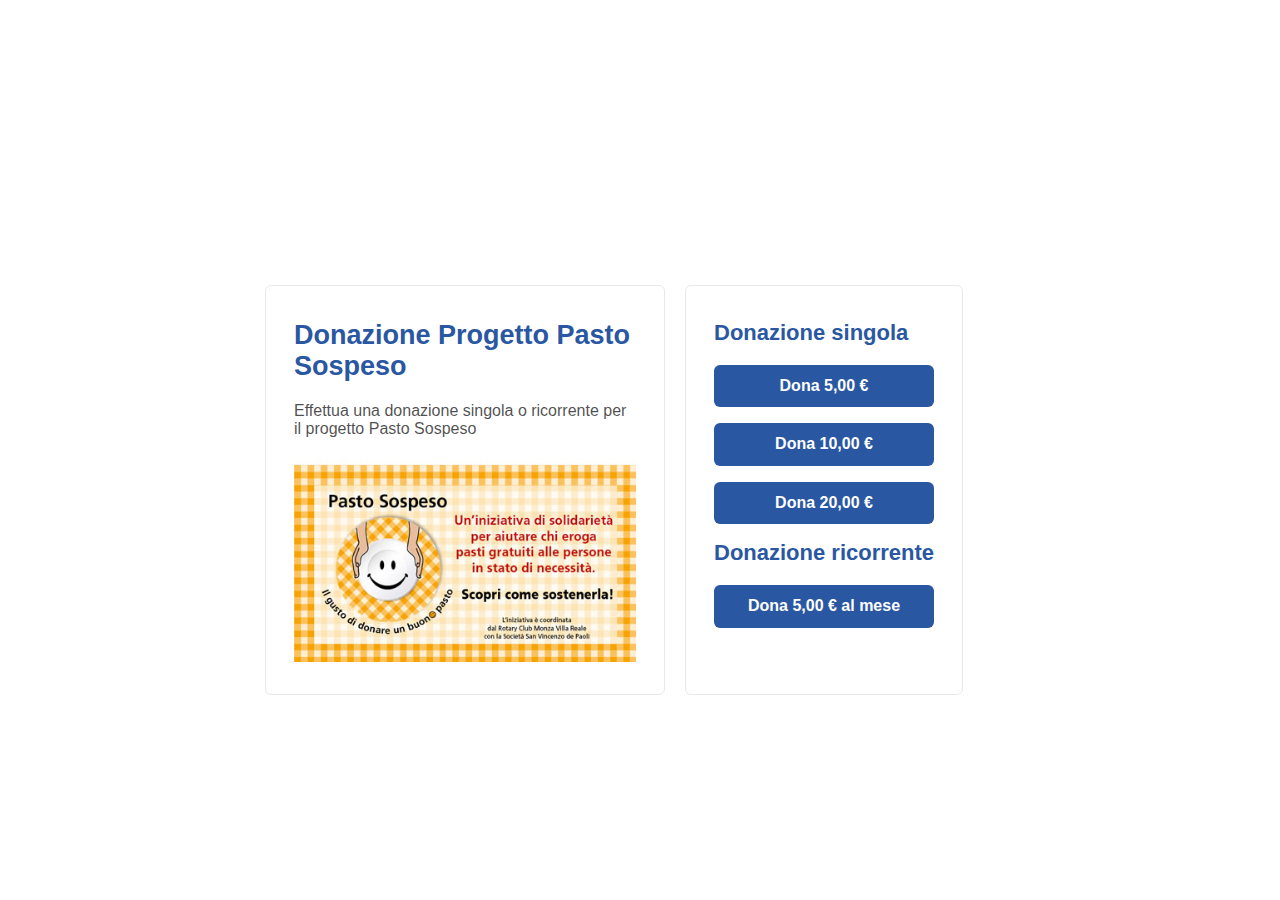
==== index.html @ 009fcd59 "Pasto sospeso" ====
<!DOCTYPE html>
<html lang="en">
  <head>
    <meta charset="utf-8" />
    <title>Rotary Club Monza Villa Reale: Donazioni</title>
    <meta name="description" content="Pagina di donazione Rotary Club Monza Villa Reale" />
     <meta name="robots" content="noindex">

    <link rel="icon" href="favicon.ico" type="image/x-icon" />
    <link rel="stylesheet" href="css/normalize.css" />
    <link rel="stylesheet" href="css/global.css" />
    <!-- Load Stripe.js on your website. -->
    <script src="https://js.stripe.com/v3/"></script>
  </head>

  <body>
    <div class="sr-root">
      <div class="sr-main" style="display: flex;">
        <header class="sr-header">
          <div class="sr-header__logo"></div>
        </header>
        <div class="sr-container">

          <section class="container"> <h1>Donazione Progetto Pasto Sospeso</h1> <p>Effettua una donazione singola o ricorrente per il progetto Pasto Sospeso</p> <img src="psban.jpg"> </section>

          <section class="container">
            <h2>Donazione singola</h2>
            <button
              data-checkout-mode="payment"
              data-price-id="price_1Hu3ZQIT7gPyyIqs8YcpdMVZ"
            >
              Dona 5,00 €
            </button>
            <button
              data-checkout-mode="payment"
              data-price-id="price_1Hu3ZQIT7gPyyIqsh3HL1ruh"
            >
              Dona 10,00 €
            </button>
            <button
              data-checkout-mode="payment"
              data-price-id="price_1Hu3ZQIT7gPyyIqsol3q0xQT"
            >
              Dona 20,00 €
            </button>
            <h2 style="margin-top: 1rem;">Donazione ricorrente</h2>
            <button
              data-checkout-mode="subscription"
              data-price-id="price_1HxcAeIT7gPyyIqsZuQXYiHu"
            >
              Dona 5,00 € al mese
            </button>
          </section>

        </div>
        <div id="error-message"></div>
      </div>
    </div>
    <!--<div class="banner">
      <span>
        This is a
        <a href="https://github.com/stripe-samples"> Stripe Sample </a> on how
        to use Stripe Checkout on GitHub Pages.
        <a
          href="https://github.com/stripe-samples/github-pages-stripe-checkout"
        >
          View code on GitHub.
        </a>
      </span>
    </div>-->

    <script>
      // Replace with your own publishable key: https://dashboard.stripe.com/test/apikeys
      var PUBLISHABLE_KEY = 'pk_live_51Hu36MIT7gPyyIqsha17vFlfW82lDTzbxuQTQx61jVatVdYO3In7Ue0PzQRlsSOGjuE1mmaCwJtxnMBltozPjLQB00VCsqaCKW';
      // Replace with the domain you want your users to be redirected back to after payment
      var DOMAIN = location.href.replace(/[^/]*$/, '');

      var stripe = Stripe(PUBLISHABLE_KEY);

      // Handle any errors from Checkout
      var handleResult = function (result) {
        if (result.error) {
          var displayError = document.getElementById('error-message');
          displayError.textContent = result.error.message;
        }
      };

      document.querySelectorAll('button').forEach(function (button) {
        button.addEventListener('click', function (e) {
          var mode = e.target.dataset.checkoutMode;
          var priceId = e.target.dataset.priceId;
          var items = [{ price: priceId, quantity: 1 }];

          // Make the call to Stripe.js to redirect to the checkout page
          // with the sku or plan ID.
          stripe
            .redirectToCheckout({
              mode: mode,
              lineItems: items,
              successUrl:
                DOMAIN + 'success.html?session_id={CHECKOUT_SESSION_ID}',
              cancelUrl:
                DOMAIN + 'canceled.html?session_id={CHECKOUT_SESSION_ID}',
            })
            .then(handleResult);
        });
      });
    </script>
  </body>
</html>
---- css/global.css ----
/* Variables */
:root {
  --gray-offset: rgba(0, 0, 0, 0.03);
  --gray-border: rgba(0, 0, 0, 0.15);
  --gray-light: rgba(0, 0, 0, 0.4);
  --gray-mid: rgba(0, 0, 0, 0.7);
  --gray-dark: rgba(0, 0, 0, 0.9);
  --body-color: var(--gray-mid);
  --headline-color: var(--gray-dark);
  --accent-color: #2A57A2;
  --body-font-family: -apple-system, BlinkMacSystemFont, sans-serif;
  --radius: 6px;
  --logo-image: url("http://www.rotarymonzavillareale.it/templates/rotary-2014/images/logo.png");
  --form-width: 750px;
}

/* Base */
* {
  box-sizing: border-box;
}
body {
  font-family: var(--body-font-family);
  font-size: 16px;
  color: var(--body-color);
  -webkit-font-smoothing: antialiased;
}
h1,
h2,
h3,
h4,
h5,
h6 {
  color: var(--body-color);
  margin-top: 2px;
  margin-bottom: 4px;
}
h1 {
  font-size: 27px;
  color: var(--headline-color);
}
h2 {
  font-size: 22px;
  color: var(--headline-color);
}
h4 {
  font-weight: 500;
  font-size: 14px;
  color: var(--gray-light);
}

/* Layout */
.sr-root {
  display: flex;
  flex-direction: row;
  width: 100%;
  max-width: 980px;
  padding: 48px;
  align-content: center;
  justify-content: center;
  height: auto;
  min-height: 100vh;
  margin: 0 auto;
}
.sr-header {
  margin-bottom: 32px;
}
.sr-header a {
  display: block;
}
.sr-payment-summary {
  margin-bottom: 20px;
}
.sr-main,
.sr-content {
  display: flex;
  flex-direction: column;
  justify-content: center;
  height: 100%;
  align-self: center;
}
.sr-main {
  width: var(--form-width);
}
.sr-content {
  padding-left: 48px;
}
.sr-header__logo {
  background-image: var(--logo-image);
  height: 48px;
  background-size: contain;
  background-repeat: no-repeat;
  width: 100%;
}
.sr-legal-text {
  color: var(--gray-light);
  text-align: center;
  font-size: 13px;
  line-height: 17px;
  margin-top: 12px;
}
.sr-field-error {
  color: var(--accent-color);
  text-align: left;
  font-size: 13px;
  line-height: 17px;
  margin-top: 12px;
}

/* Form */
.sr-form-row {
  margin: 16px 0;
}
label {
  font-size: 13px;
  font-weight: 500;
  margin-bottom: 8px;
  display: inline-block;
}

/* Inputs */
.sr-input,
.sr-select,
input[type="text"],
input[type="number"] {
  border: 1px solid var(--gray-border);
  border-radius: var(--radius);
  padding: 5px 12px;
  height: 44px;
  width: 100%;
  transition: box-shadow 0.2s ease;
  background: white;
  -moz-appearance: none;
  -webkit-appearance: none;
  appearance: none;
  color: #32325d;
}
.sr-input:focus,
input[type="text"]:focus,
button:focus,
.focused {
  box-shadow: 0 0 0 1px rgba(50, 151, 211, 0.3), 0 1px 1px 0 rgba(0, 0, 0, 0.07),
    0 0 0 4px rgba(50, 151, 211, 0.3);
  outline: none;
  z-index: 9;
}
.sr-input::placeholder,
input[type="text"]::placeholder,
input[type="number"]::placeholder {
  color: var(--gray-light);
}

/* Checkbox */
.sr-checkbox-label {
  position: relative;
  cursor: pointer;
}

.sr-checkbox-label input {
  opacity: 0;
  margin-right: 6px;
}

.sr-checkbox-label .sr-checkbox-check {
  position: absolute;
  left: 0;
  height: 16px;
  width: 16px;
  background-color: white;
  border: 1px solid var(--gray-border);
  border-radius: 4px;
  transition: all 0.2s ease;
}

.sr-checkbox-label input:focus ~ .sr-checkbox-check {
  box-shadow: 0 0 0 1px rgba(50, 151, 211, 0.3), 0 1px 1px 0 rgba(0, 0, 0, 0.07),
    0 0 0 4px rgba(50, 151, 211, 0.3);
  outline: none;
}

.sr-checkbox-label input:checked ~ .sr-checkbox-check {
  background-color: var(--accent-color);
  background-image: url("https://storage.googleapis.com/stripe-sample-images/icon-checkmark.svg");
  background-repeat: no-repeat;
  background-size: 16px;
  background-position: -1px -1px;
}

/* Select */
.sr-select {
  display: block;
  height: 44px;
  margin: 0;
  background-image: url("https://storage.googleapis.com/stripe-sample-images/icon-chevron-down.svg");
  background-repeat: no-repeat, repeat;
  background-position: right 12px top 50%, 0 0;
  background-size: 0.65em auto, 100%;
}
.sr-select:after {
}
.sr-select::-ms-expand {
  display: none;
}
.sr-select:hover {
  cursor: pointer;
}
.sr-select:focus {
  box-shadow: 0 0 0 1px rgba(50, 151, 211, 0.3), 0 1px 1px 0 rgba(0, 0, 0, 0.07),
    0 0 0 4px rgba(50, 151, 211, 0.3);
  outline: none;
}
.sr-select option {
  font-weight: 400;
}
.sr-select:invalid {
  color: var(--gray-light);
  background-opacity: 0.4;
}

/* Combo inputs */
.sr-combo-inputs {
  display: flex;
  flex-direction: column;
}
.sr-combo-inputs input,
.sr-combo-inputs .sr-select {
  border-radius: 0;
  border-bottom: 0;
}
.sr-combo-inputs > input:first-child,
.sr-combo-inputs > .sr-select:first-child {
  border-radius: var(--radius) var(--radius) 0 0;
}
.sr-combo-inputs > input:last-child,
.sr-combo-inputs > .sr-select:last-child {
  border-radius: 0 0 var(--radius) var(--radius);
  border-bottom: 1px solid var(--gray-border);
}
.sr-combo-inputs > .sr-combo-inputs-row:last-child input:first-child {
  border-radius: 0 0 0 var(--radius);
  border-bottom: 1px solid var(--gray-border);
}
.sr-combo-inputs > .sr-combo-inputs-row:last-child input:last-child {
  border-radius: 0 0 var(--radius) 0;
  border-bottom: 1px solid var(--gray-border);
}
.sr-combo-inputs > .sr-combo-inputs-row:first-child input:first-child {
  border-radius: var(--radius) 0 0 0;
}
.sr-combo-inputs > .sr-combo-inputs-row:first-child input:last-child {
  border-radius: 0 var(--radius) 0 0;
}
.sr-combo-inputs > .sr-combo-inputs-row:first-child input:only-child {
  border-radius: var(--radius) var(--radius) 0 0;
}
.sr-combo-inputs-row {
  width: 100%;
  display: flex;
}

.sr-combo-inputs-row > input {
  width: 100%;
  border-radius: 0;
}

.sr-combo-inputs-row > input:first-child:not(:only-child) {
  border-right: 0;
}

.sr-combo-inputs-row:not(:first-of-type) .sr-input {
  border-radius: 0 0 var(--radius) var(--radius);
}

/* Buttons and links */
button {
  background: var(--accent-color);
  border-radius: var(--radius);
  color: white;
  border: 0;
  padding: 12px 16px;
  margin-top: 16px;
  font-weight: 600;
  cursor: pointer;
  transition: all 0.2s ease;
  display: block;
}
button:hover {
  filter: contrast(115%);
}
button:active {
  transform: translateY(0px) scale(0.98);
  filter: brightness(0.9);
}
button:disabled {
  opacity: 0.5;
  cursor: none;
}

.sr-payment-form button,
.fullwidth {
  width: 100%;
}

a {
  color: var(--accent-color);
  text-decoration: none;
  transition: all 0.2s ease;
}

a:hover {
  filter: brightness(0.8);
}

a:active {
  filter: brightness(0.5);
}

/* Code block */
.sr-callout {
  background: var(--gray-offset);
  padding: 12px;
  border-radius: var(--radius);
  max-height: 200px;
  overflow: auto;
}
code,
pre {
  font-family: "SF Mono", "IBM Plex Mono", "Menlo", monospace;
  font-size: 12px;
}

/* Stripe Element placeholder */
.sr-card-element {
  padding-top: 12px;
}

/* Responsiveness */
@media (max-width: 720px) {
  .sr-root {
    flex-direction: column;
    justify-content: flex-start;
    padding: 48px 20px;
    min-width: 320px;
  }

  .sr-header__logo {
    background-position: center;
  }

  .sr-payment-summary {
    text-align: center;
  }

  .sr-content {
    display: none;
  }

  .sr-main {
    width: 100%;
  }
}

/* Pasha styles – Brand-overrides, can split these out */
:root {
  --accent-color: #2A57A2;
  --headline-color: var(--accent-color);
  --logo-image: url("http://www.rotarymonzavillareale.it/templates/rotary-2014/images/logo.png");
}

.pasha-image-stack {
  display: grid;
  grid-gap: 12px;
  grid-template-columns: auto auto;
}

.pasha-image-stack img,
.pasha-image img {
  border-radius: var(--radius);
  background-color: var(--gray-border);
  box-shadow: 0 7px 14px 0 rgba(50, 50, 93, 0.1),
    0 3px 6px 0 rgba(0, 0, 0, 0.07);
  transition: all 0.8s ease;
  opacity: 0;
}

.pasha-image {
  text-align: center;
  margin-top: 20px;
}

.pasha-image img {
  opacity: 1;
}

.pasha-image-stack img:nth-child(1) {
  transform: translate(30px, 15px);
  opacity: 1;
}
.pasha-image-stack img:nth-child(2) {
  transform: translate(-28px, 0px);
  opacity: 1;
}
.pasha-image-stack img:nth-child(3) {
  transform: translate(64px, -50px);
  opacity: 1;
}

/* todo: spinner/processing state, errors, animations */

.spinner,
.spinner:before,
.spinner:after {
  border-radius: 50%;
}
.spinner {
  color: #ffffff;
  font-size: 22px;
  text-indent: -99999px;
  margin: 0px auto;
  position: relative;
  width: 20px;
  height: 20px;
  box-shadow: inset 0 0 0 2px;
  -webkit-transform: translateZ(0);
  -ms-transform: translateZ(0);
  transform: translateZ(0);
}
.spinner:before,
.spinner:after {
  position: absolute;
  content: "";
}
.spinner:before {
  width: 10.4px;
  height: 20.4px;
  background: var(--accent-color);
  border-radius: 20.4px 0 0 20.4px;
  top: -0.2px;
  left: -0.2px;
  -webkit-transform-origin: 10.4px 10.2px;
  transform-origin: 10.4px 10.2px;
  -webkit-animation: loading 2s infinite ease 1.5s;
  animation: loading 2s infinite ease 1.5s;
}
.spinner:after {
  width: 10.4px;
  height: 10.2px;
  background: var(--accent-color);
  border-radius: 0 10.2px 10.2px 0;
  top: -0.1px;
  left: 10.2px;
  -webkit-transform-origin: 0px 10.2px;
  transform-origin: 0px 10.2px;
  -webkit-animation: loading 2s infinite ease;
  animation: loading 2s infinite ease;
}
@-webkit-keyframes loading {
  0% {
    -webkit-transform: rotate(0deg);
    transform: rotate(0deg);
  }
  100% {
    -webkit-transform: rotate(360deg);
    transform: rotate(360deg);
  }
}
@keyframes loading {
  0% {
    -webkit-transform: rotate(0deg);
    transform: rotate(0deg);
  }
  100% {
    -webkit-transform: rotate(360deg);
    transform: rotate(360deg);
  }
}

/* Custom */
.sr-container {
  display: flex;
}
.container {
  border: 1px solid #e8e8e8;
  border-radius: 6px;
  padding: 32px 28px;
  display: flex;
  flex-direction: column;
  max-width: 400px;
  min-width: 250px;
}

.container .pasha-image-stack {
  margin-top: 20px;
}

.container:first-of-type {
  margin-right: 20px;
}

.quantity-setter {
  display: flex;
  justify-content: center;
  margin-top: 20px;
}

.quantity-setter input {
  border-radius: 0;
  width: 50px;
  padding: 0;
  text-align: center;
}

.quantity-setter .increment-btn {
  margin-top: 0;
  border-radius: 0;
  border: 1px solid var(--accent-color);
}

input[type="number"]::-webkit-inner-spin-button,
input[type="number"]::-webkit-outer-spin-button {
  -webkit-appearance: none;
  margin: 0;
}

/* Animated form */

.sr-root {
  animation: 0.4s form-in;
  animation-fill-mode: both;
  animation-timing-function: ease;
}

.sr-payment-form .sr-form-row {
  animation: 0.4s field-in;
  animation-fill-mode: both;
  animation-timing-function: ease;
  transform-origin: 50% 0%;
}

/* need saas for loop :D  */
.sr-payment-form .sr-form-row:nth-child(1) {
  animation-delay: 0;
}
.sr-payment-form .sr-form-row:nth-child(2) {
  animation-delay: 60ms;
}
.sr-payment-form .sr-form-row:nth-child(3) {
  animation-delay: 120ms;
}
.sr-payment-form .sr-form-row:nth-child(4) {
  animation-delay: 180ms;
}
.sr-payment-form .sr-form-row:nth-child(5) {
  animation-delay: 240ms;
}
.sr-payment-form .sr-form-row:nth-child(6) {
  animation-delay: 300ms;
}
.hidden {
  display: none !important;
}

.banner {
  max-width: 825px;
  margin: 0 auto;
  padding: 0 22px;
  font-size: 14px;
  background: white;
  color: #6a7c94;
  border-radius: 22px;
  box-shadow: 0px 2px 2px rgba(0, 0, 0, 0.15);
  display: flex;
  align-items: center;
  box-sizing: border-box;
  padding: 15px;
  line-height: 1.15;
  position: absolute;
  bottom: 2vh;
  left: 0;
  right: 0;
  text-align: center;
  justify-content: center;
}

@keyframes field-in {
  0% {
    opacity: 0;
    transform: translateY(8px) scale(0.95);
  }
  100% {
    opacity: 1;
    transform: translateY(0px) scale(1);
  }
}

@keyframes form-in {
  0% {
    opacity: 0;
    transform: scale(0.98);
  }
  100% {
    opacity: 1;
    transform: scale(1);
  }
}
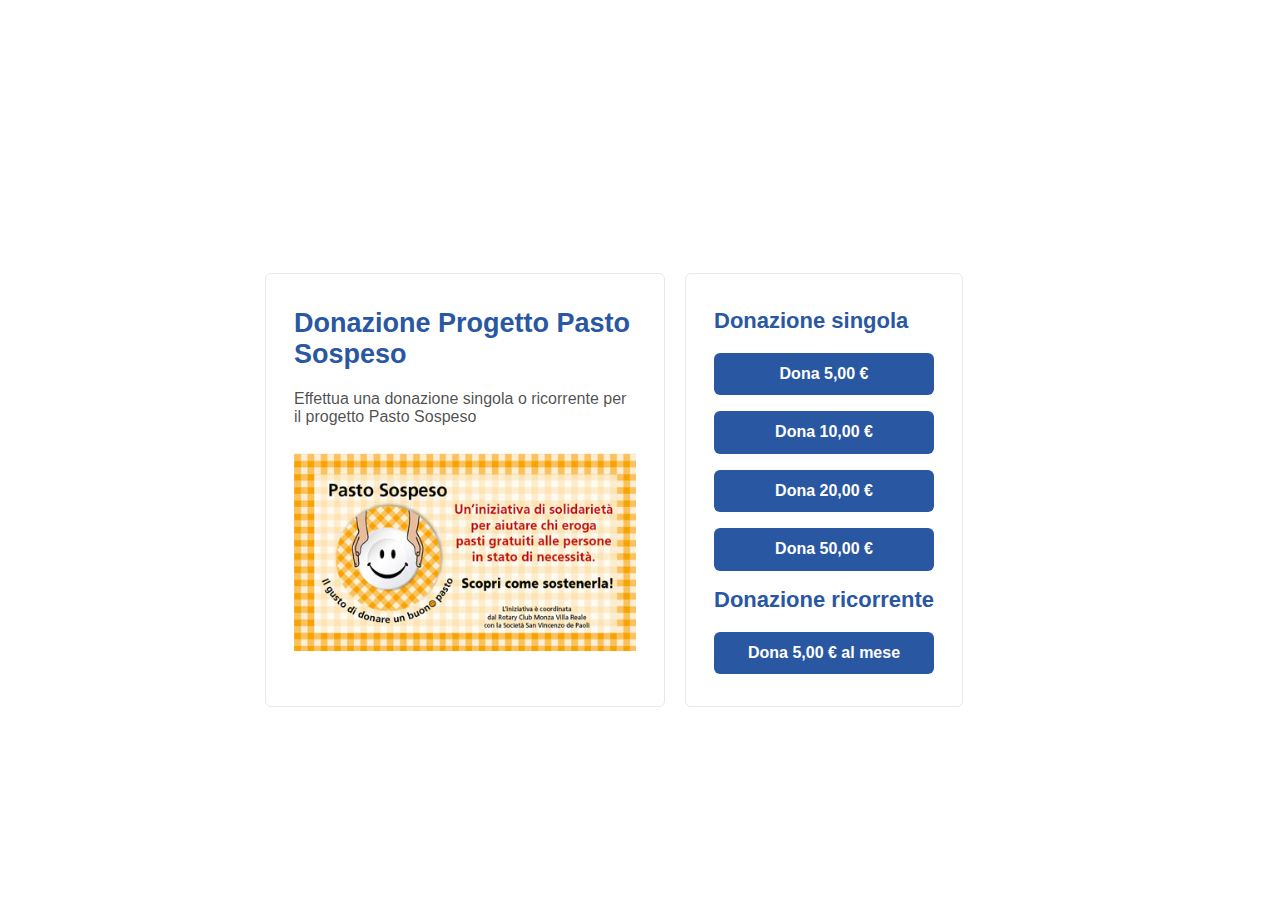
==== commit cf028d21: "Update index.html" ====
--- a/index.html
+++ b/index.html
@@ -27,26 +27,32 @@
             <h2>Donazione singola</h2>
             <button
               data-checkout-mode="payment"
-              data-price-id="price_1Hu3ZQIT7gPyyIqs8YcpdMVZ"
+              data-price-id="price_1L1FqXIT7gPyyIqsgAVmNUXW"
             >
               Dona 5,00 €
             </button>
             <button
               data-checkout-mode="payment"
-              data-price-id="price_1Hu3ZQIT7gPyyIqsh3HL1ruh"
+              data-price-id="price_1L1FqXIT7gPyyIqshgOmnKkX"
             >
               Dona 10,00 €
             </button>
             <button
               data-checkout-mode="payment"
-              data-price-id="price_1Hu3ZQIT7gPyyIqsol3q0xQT"
+              data-price-id="price_1L1FqXIT7gPyyIqso6voIQRf"
             >
               Dona 20,00 €
+            </button>
+            <button
+              data-checkout-mode="payment"
+              data-price-id="price_1L1FqXIT7gPyyIqsycA6PQuk"
+            >
+              Dona 50,00 €
             </button>
             <h2 style="margin-top: 1rem;">Donazione ricorrente</h2>
             <button
               data-checkout-mode="subscription"
-              data-price-id="price_1HxcAeIT7gPyyIqsZuQXYiHu"
+              data-price-id="price_1L1FqXIT7gPyyIqsgzORDqcN"
             >
               Dona 5,00 € al mese
             </button>
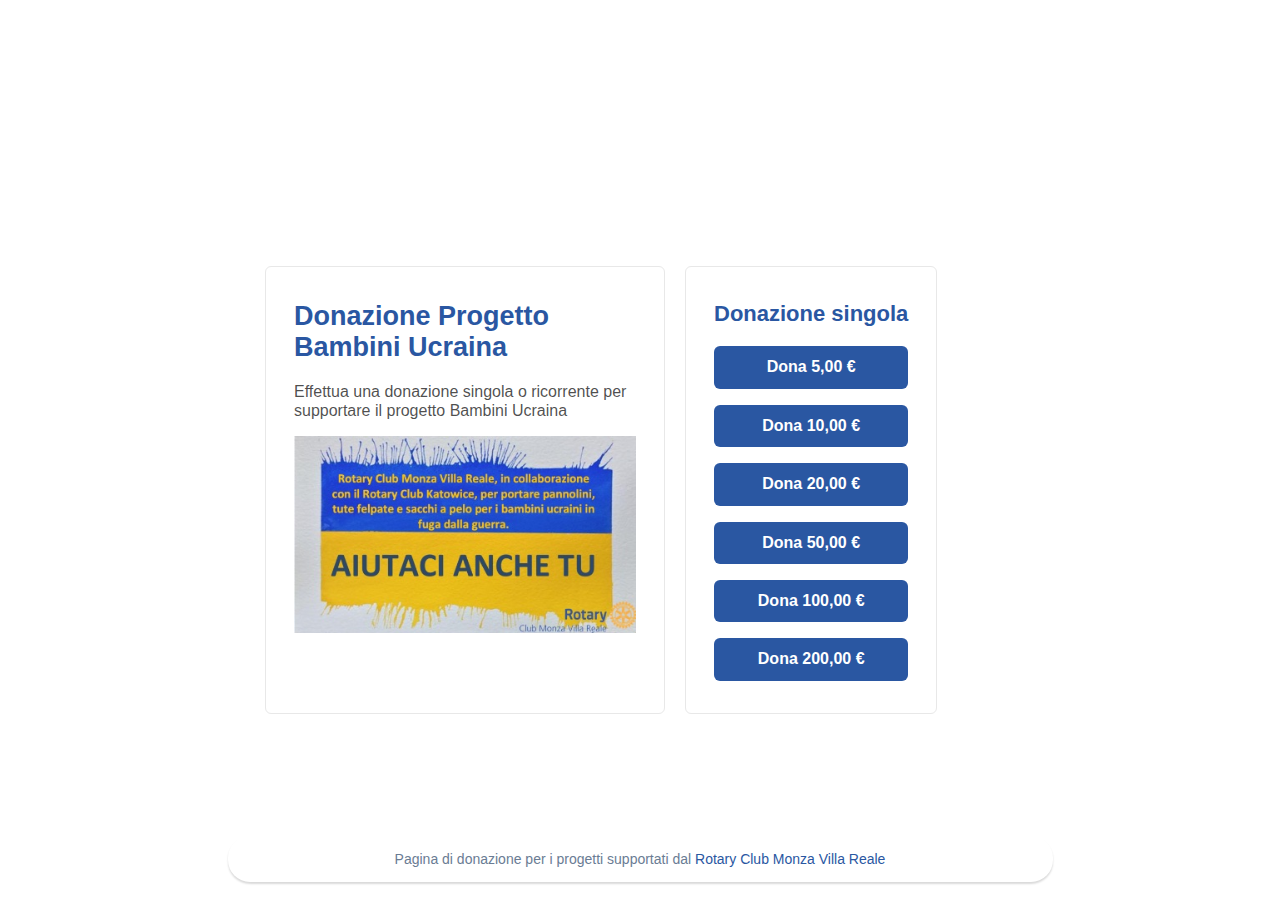
==== commit 852d7b05: "Bambini Ucraina" ====
--- a/index.html
+++ b/index.html
@@ -21,40 +21,45 @@
         </header>
         <div class="sr-container">
 
-          <section class="container"> <h1>Donazione Progetto Pasto Sospeso</h1> <p>Effettua una donazione singola o ricorrente per il progetto Pasto Sospeso</p> <img src="psban.jpg"> </section>
+          <section class="container"> <h1>Donazione Progetto Bambini Ucraina</h1> <p>Effettua una donazione singola o ricorrente per supportare il progetto Bambini Ucraina</p> <img src="psban.jpg"> </section>
 
           <section class="container">
             <h2>Donazione singola</h2>
             <button
               data-checkout-mode="payment"
-              data-price-id="price_1L1FqXIT7gPyyIqsgAVmNUXW"
+              data-price-id="price_1Hu3ZQIT7gPyyIqs8YcpdMVZ"
             >
               Dona 5,00 €
             </button>
             <button
               data-checkout-mode="payment"
-              data-price-id="price_1L1FqXIT7gPyyIqshgOmnKkX"
+              data-price-id="price_1Hu3ZQIT7gPyyIqsh3HL1ruh"
             >
               Dona 10,00 €
             </button>
             <button
               data-checkout-mode="payment"
-              data-price-id="price_1L1FqXIT7gPyyIqso6voIQRf"
+              data-price-id="price_1Hu3ZQIT7gPyyIqsol3q0xQT"
             >
               Dona 20,00 €
             </button>
             <button
               data-checkout-mode="payment"
-              data-price-id="price_1L1FqXIT7gPyyIqsycA6PQuk"
+              data-price-id="price_1I75jcIT7gPyyIqsbLpRdQZx"
             >
               Dona 50,00 €
             </button>
-            <h2 style="margin-top: 1rem;">Donazione ricorrente</h2>
             <button
-              data-checkout-mode="subscription"
-              data-price-id="price_1L1FqXIT7gPyyIqsgzORDqcN"
+              data-checkout-mode="payment"
+              data-price-id="price_1KfBVvIT7gPyyIqsAGbT3vS0"
             >
-              Dona 5,00 € al mese
+              Dona 100,00 €
+            </button>
+            <button
+              data-checkout-mode="payment"
+              data-price-id="price_1KfQ3YIT7gPyyIqslTBYryiQ"
+            >
+              Dona 200,00 €
             </button>
           </section>
 
@@ -62,18 +67,12 @@
         <div id="error-message"></div>
       </div>
     </div>
-    <!--<div class="banner">
+    <div class="banner">
       <span>
-        This is a
-        <a href="https://github.com/stripe-samples"> Stripe Sample </a> on how
-        to use Stripe Checkout on GitHub Pages.
-        <a
-          href="https://github.com/stripe-samples/github-pages-stripe-checkout"
-        >
-          View code on GitHub.
-        </a>
+        Pagina di donazione per i progetti supportati dal 
+        <a href="http://www.rotarymonzavillareale.it/"> Rotary Club Monza Villa Reale </a>
       </span>
-    </div>-->
+    </div>
 
     <script>
       // Replace with your own publishable key: https://dashboard.stripe.com/test/apikeys
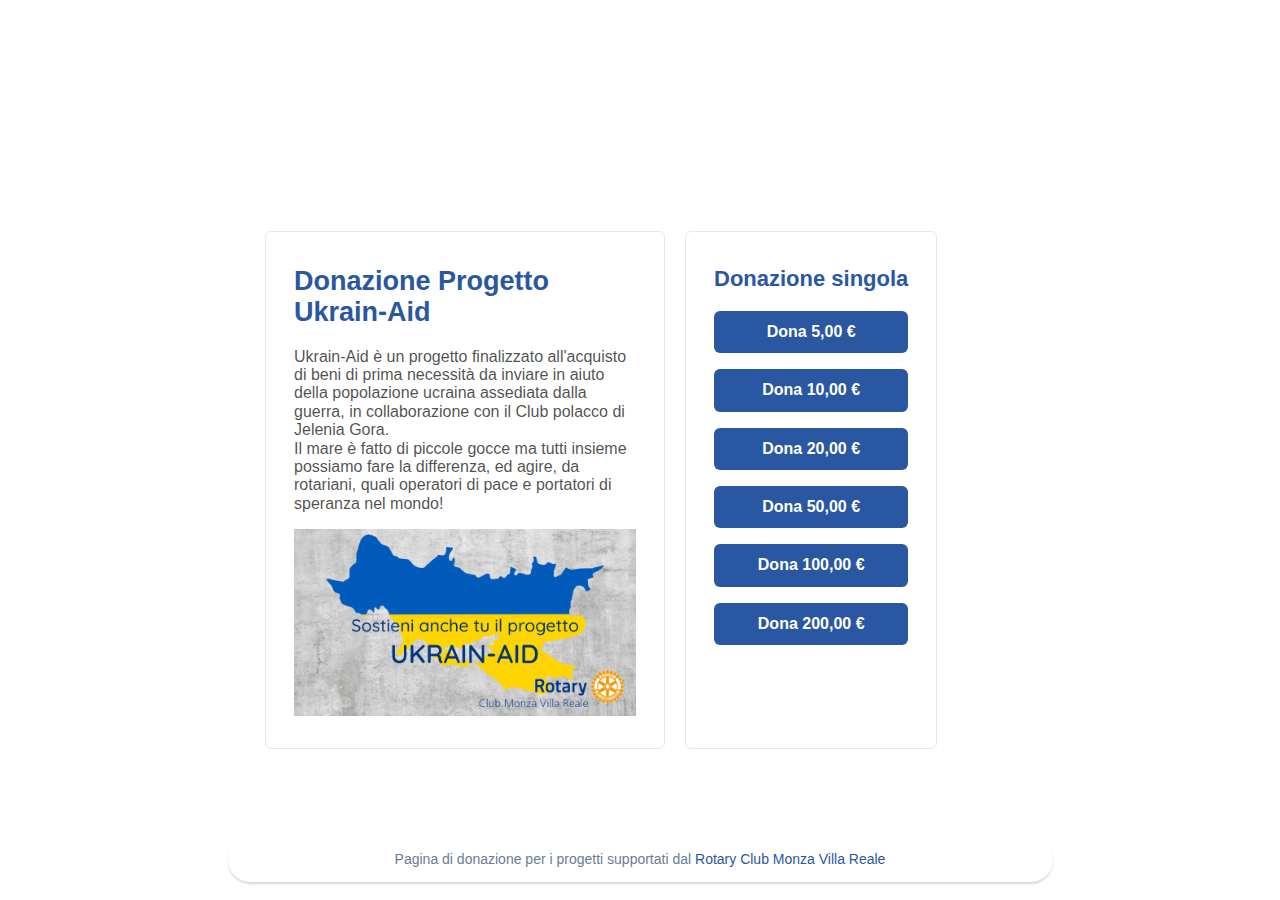
==== commit 36cf6530: "Aggiornato banner e descrizione progetto" ====
--- a/index.html
+++ b/index.html
@@ -21,7 +21,12 @@
         </header>
         <div class="sr-container">
 
-          <section class="container"> <h1>Donazione Progetto Bambini Ucraina</h1> <p>Effettua una donazione singola o ricorrente per supportare il progetto Bambini Ucraina</p> <img src="psban.jpg"> </section>
+          <section class="container"> 
+		  
+		  <h1>Donazione Progetto Ukrain-Aid</h1> 
+		  <p>Ukrain-Aid è un progetto finalizzato all'acquisto di beni di prima necessità da inviare in aiuto della popolazione ucraina assediata dalla guerra, in collaborazione con il Club polacco di Jelenia Gora.<br>Il mare è fatto di piccole gocce ma tutti insieme possiamo fare la differenza, ed agire, da rotariani, quali operatori di pace e portatori di speranza nel mondo!</p> 
+		  <img src="banner.png"> 
+		  </section>
 
           <section class="container">
             <h2>Donazione singola</h2>
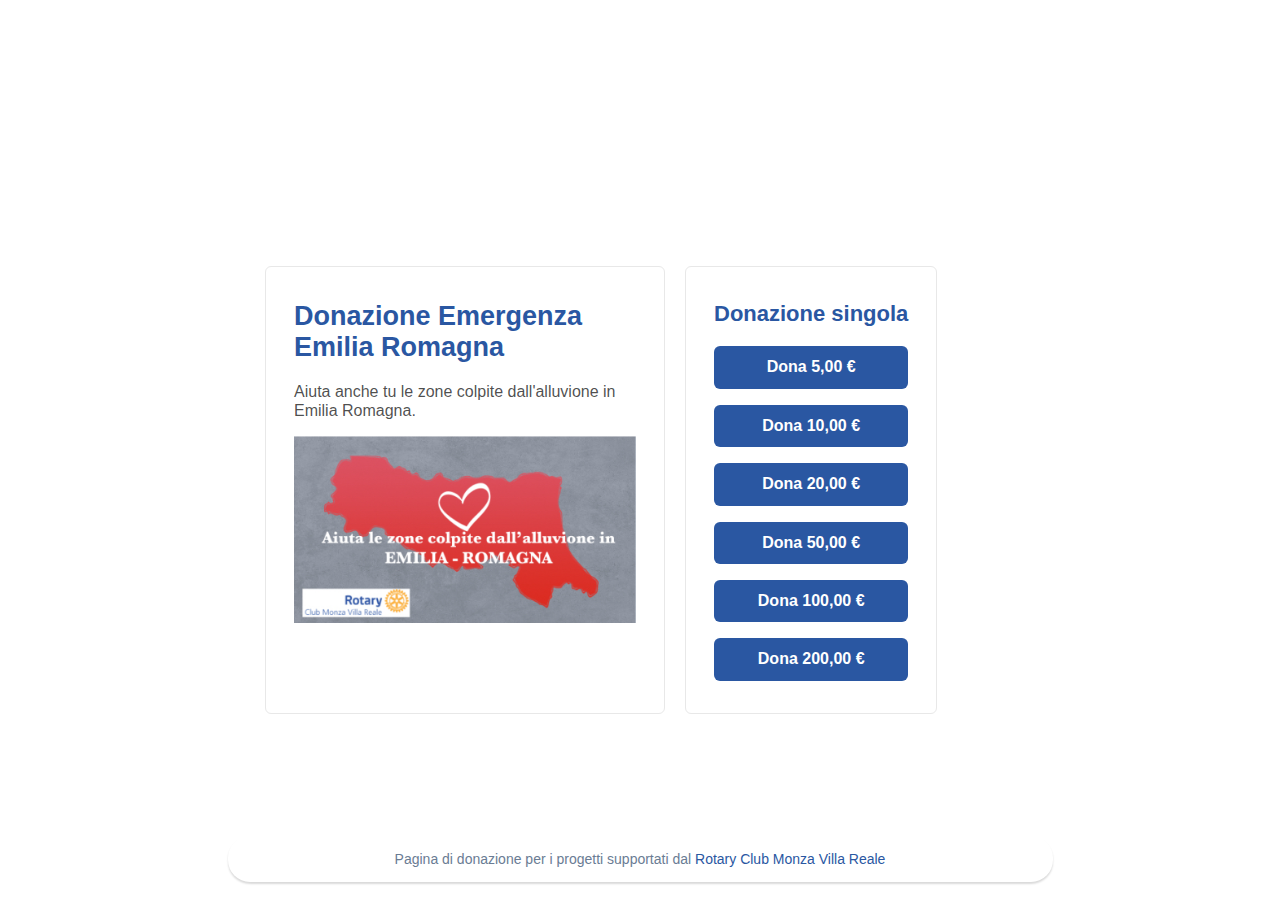
==== commit 1c02cf07: "Switch to Emergenza Emilia Romagna" ====
--- a/index.html
+++ b/index.html
@@ -23,46 +23,46 @@
 
           <section class="container"> 
 		  
-		  <h1>Donazione Progetto Ukrain-Aid</h1> 
-		  <p>Ukrain-Aid è un progetto finalizzato all'acquisto di beni di prima necessità da inviare in aiuto della popolazione ucraina assediata dalla guerra, in collaborazione con il Club polacco di Jelenia Gora.<br>Il mare è fatto di piccole gocce ma tutti insieme possiamo fare la differenza, ed agire, da rotariani, quali operatori di pace e portatori di speranza nel mondo!</p> 
-		  <img src="banner.png"> 
+		  <h1>Donazione Emergenza Emilia Romagna</h1> 
+		  <p>Aiuta anche tu le zone colpite dall'alluvione in Emilia Romagna. </p> 
+		  <img src="BannerER.jpg"> 
 		  </section>
 
           <section class="container">
             <h2>Donazione singola</h2>
             <button
               data-checkout-mode="payment"
-              data-price-id="price_1Hu3ZQIT7gPyyIqs8YcpdMVZ"
+              data-price-id="price_1N8o2FIT7gPyyIqsQRDM3Ar6"
             >
               Dona 5,00 €
             </button>
             <button
               data-checkout-mode="payment"
-              data-price-id="price_1Hu3ZQIT7gPyyIqsh3HL1ruh"
+              data-price-id="price_1N8o2FIT7gPyyIqs8s2P5BZd"
             >
               Dona 10,00 €
             </button>
             <button
               data-checkout-mode="payment"
-              data-price-id="price_1Hu3ZQIT7gPyyIqsol3q0xQT"
+              data-price-id="price_1N8o2FIT7gPyyIqsG8Wp45mB"
             >
               Dona 20,00 €
             </button>
             <button
               data-checkout-mode="payment"
-              data-price-id="price_1I75jcIT7gPyyIqsbLpRdQZx"
+              data-price-id="price_1N8o2FIT7gPyyIqsfm1r3CGD"
             >
               Dona 50,00 €
             </button>
             <button
               data-checkout-mode="payment"
-              data-price-id="price_1KfBVvIT7gPyyIqsAGbT3vS0"
+              data-price-id="price_1N8o2FIT7gPyyIqstuIRBajo"
             >
               Dona 100,00 €
             </button>
             <button
               data-checkout-mode="payment"
-              data-price-id="price_1KfQ3YIT7gPyyIqslTBYryiQ"
+              data-price-id="price_1N8o2FIT7gPyyIqscGALTwdK"
             >
               Dona 200,00 €
             </button>
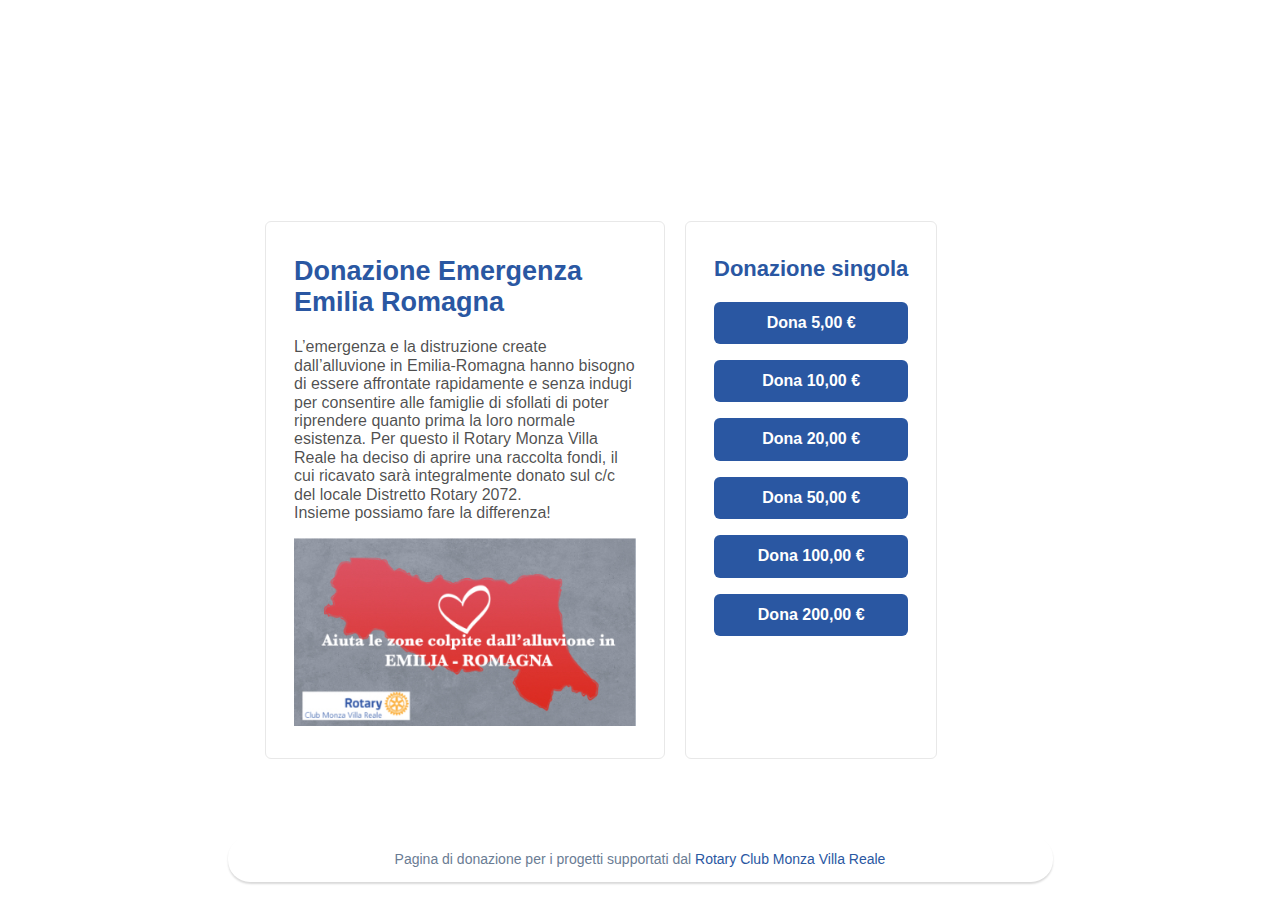
==== commit d8a91ce5: "Aggiornato testo su Emergenza Emilia Romagna" ====
--- a/index.html
+++ b/index.html
@@ -24,7 +24,7 @@
           <section class="container"> 
 		  
 		  <h1>Donazione Emergenza Emilia Romagna</h1> 
-		  <p>Aiuta anche tu le zone colpite dall'alluvione in Emilia Romagna. </p> 
+		  <p>L’emergenza e la distruzione create dall’alluvione in Emilia-Romagna hanno bisogno di essere affrontate rapidamente e senza indugi per consentire alle famiglie di sfollati di poter riprendere quanto prima la loro normale esistenza. Per questo il Rotary Monza Villa Reale ha deciso di aprire una raccolta fondi, il cui ricavato sarà integralmente donato sul c/c del locale Distretto Rotary 2072.<br> Insieme possiamo fare la differenza!</p> 
 		  <img src="BannerER.jpg"> 
 		  </section>
 
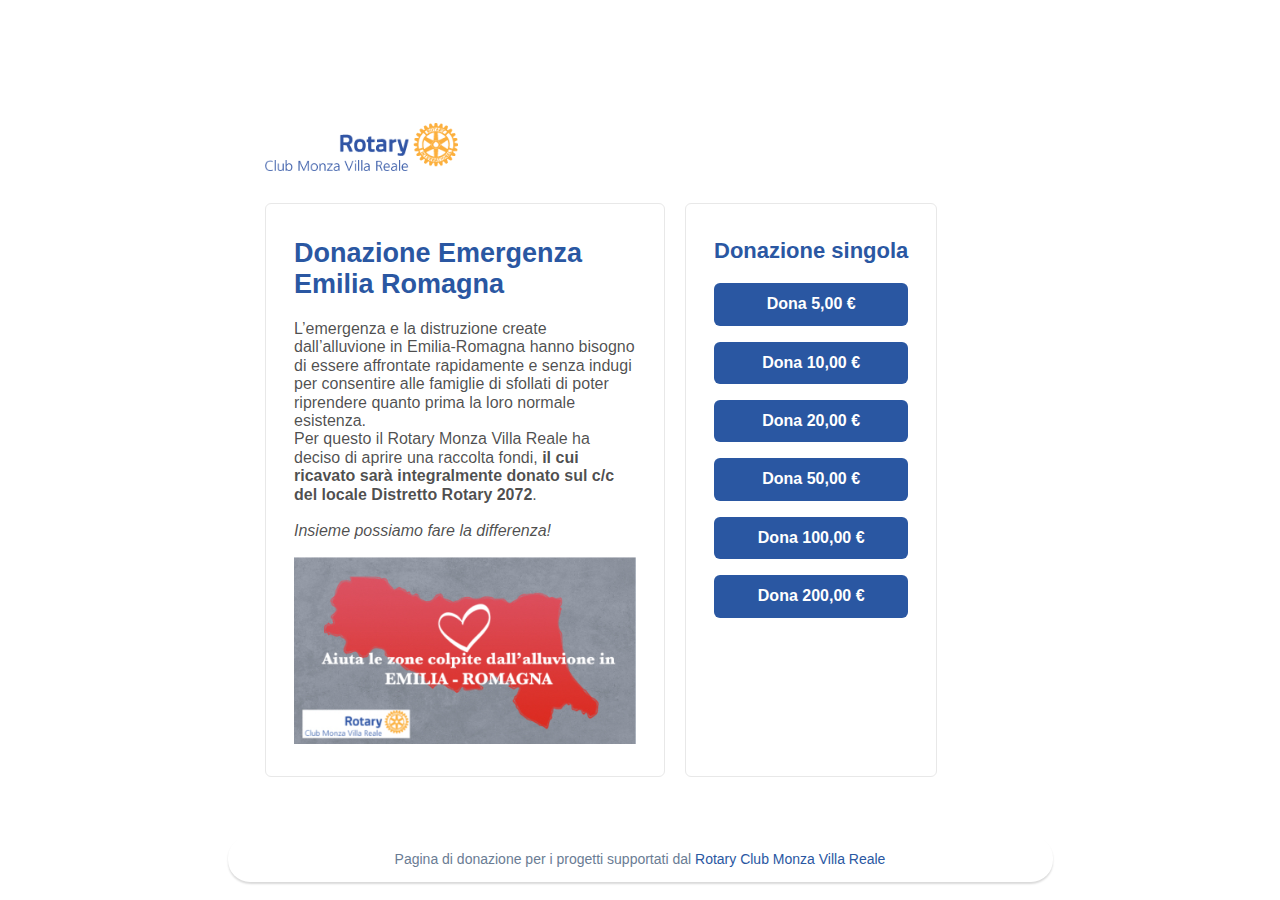
==== commit 5fcb0dae: "Updated description" ====
--- a/index.html
+++ b/index.html
@@ -24,7 +24,7 @@
           <section class="container"> 
 		  
 		  <h1>Donazione Emergenza Emilia Romagna</h1> 
-		  <p>L’emergenza e la distruzione create dall’alluvione in Emilia-Romagna hanno bisogno di essere affrontate rapidamente e senza indugi per consentire alle famiglie di sfollati di poter riprendere quanto prima la loro normale esistenza. Per questo il Rotary Monza Villa Reale ha deciso di aprire una raccolta fondi, il cui ricavato sarà integralmente donato sul c/c del locale Distretto Rotary 2072.<br> Insieme possiamo fare la differenza!</p> 
+		  <p>L’emergenza e la distruzione create dall’alluvione in Emilia-Romagna hanno bisogno di essere affrontate rapidamente e senza indugi per consentire alle famiglie di sfollati di poter riprendere quanto prima la loro normale esistenza.<br>Per questo il Rotary Monza Villa Reale ha deciso di aprire una raccolta fondi, <b>il cui ricavato sarà integralmente donato sul c/c del locale Distretto Rotary 2072</b>.<br><br> <i>Insieme possiamo fare la differenza!</i></p> 
 		  <img src="BannerER.jpg"> 
 		  </section>
 
--- a/css/global.css
+++ b/css/global.css
@@ -10,7 +10,7 @@
   --accent-color: #2A57A2;
   --body-font-family: -apple-system, BlinkMacSystemFont, sans-serif;
   --radius: 6px;
-  --logo-image: url("http://www.rotarymonzavillareale.it/templates/rotary-2014/images/logo.png");
+  --logo-image: url("https://donazionircmvr.github.io/logo.png");
   --form-width: 750px;
 }
 
@@ -363,7 +363,7 @@
 :root {
   --accent-color: #2A57A2;
   --headline-color: var(--accent-color);
-  --logo-image: url("http://www.rotarymonzavillareale.it/templates/rotary-2014/images/logo.png");
+  --logo-image: url("https://donazionircmvr.github.io/logo.png");
 }
 
 .pasha-image-stack {
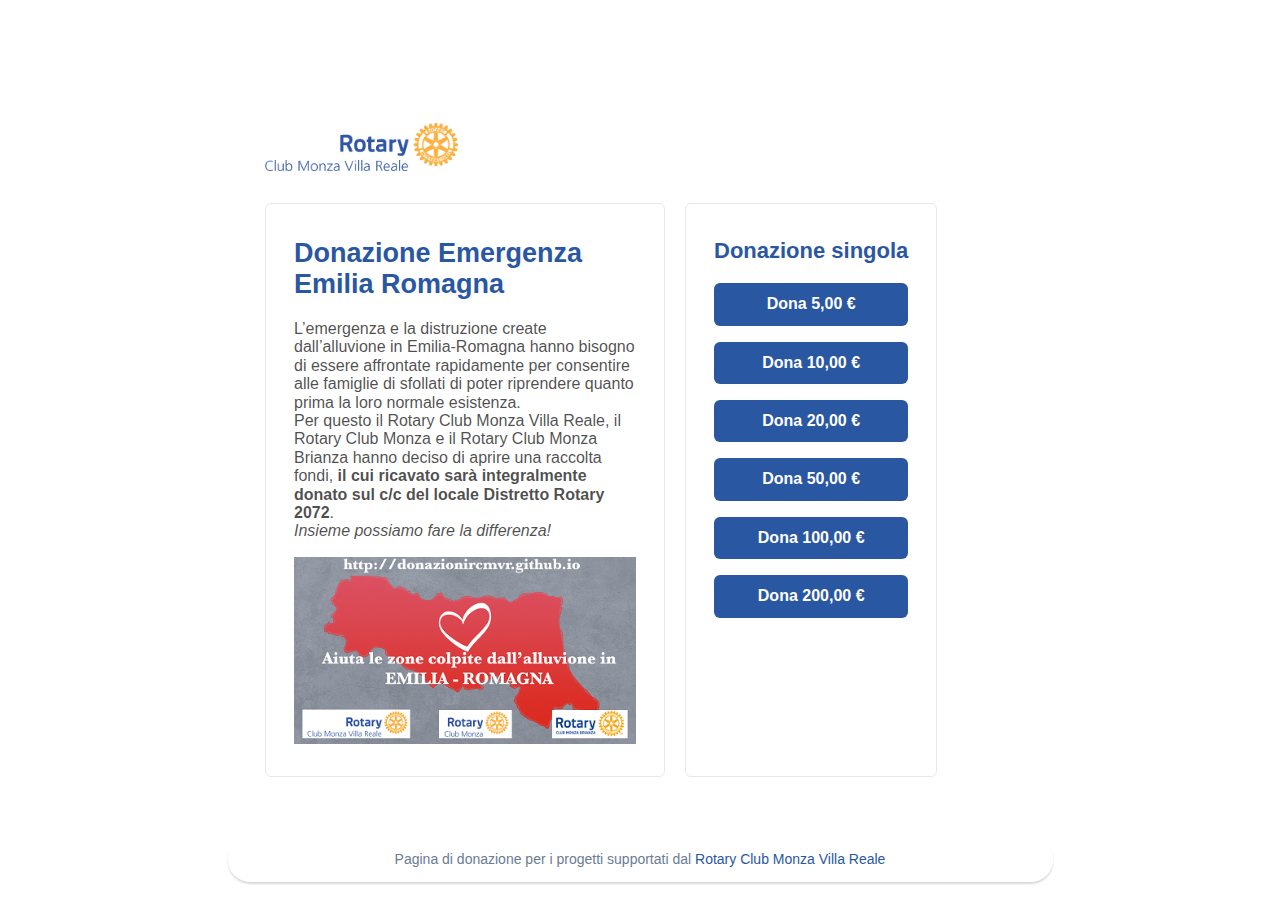
==== commit ba919648: "Updated banner and description" ====
--- a/index.html
+++ b/index.html
@@ -20,12 +20,11 @@
           <div class="sr-header__logo"></div>
         </header>
         <div class="sr-container">
-
           <section class="container"> 
 		  
 		  <h1>Donazione Emergenza Emilia Romagna</h1> 
-		  <p>L’emergenza e la distruzione create dall’alluvione in Emilia-Romagna hanno bisogno di essere affrontate rapidamente e senza indugi per consentire alle famiglie di sfollati di poter riprendere quanto prima la loro normale esistenza.<br>Per questo il Rotary Monza Villa Reale ha deciso di aprire una raccolta fondi, <b>il cui ricavato sarà integralmente donato sul c/c del locale Distretto Rotary 2072</b>.<br><br> <i>Insieme possiamo fare la differenza!</i></p> 
-		  <img src="BannerER.jpg"> 
+		  <p>L’emergenza e la distruzione create dall’alluvione in Emilia-Romagna hanno bisogno di essere affrontate rapidamente per consentire alle famiglie di sfollati di poter riprendere quanto prima la loro normale esistenza.<br>Per questo il Rotary Club Monza Villa Reale, il Rotary Club Monza e il Rotary Club Monza Brianza hanno deciso di aprire una raccolta fondi, <b>il cui ricavato sarà integralmente donato sul c/c del locale Distretto Rotary 2072</b>.<br><i>Insieme possiamo fare la differenza!</i></p> 
+		  <img src="BannerER.png"> 
 		  </section>
 
           <section class="container">
